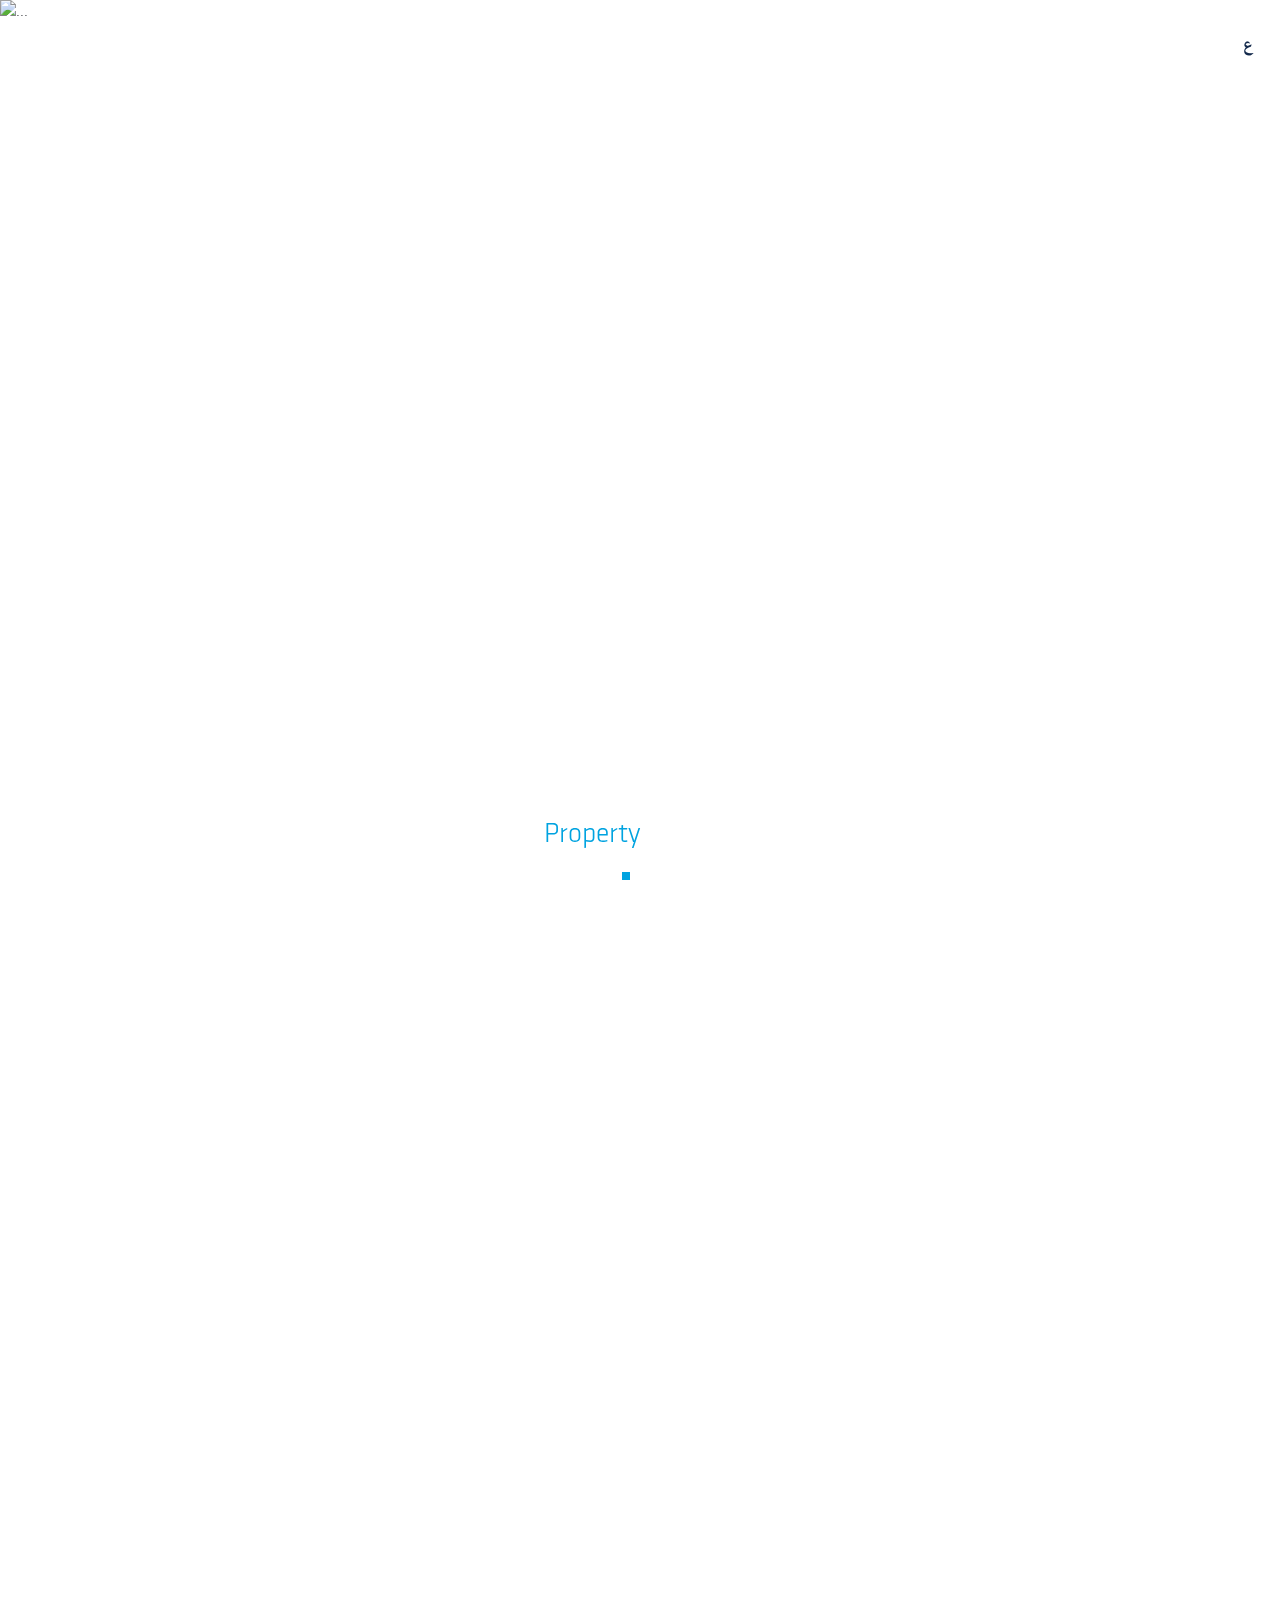
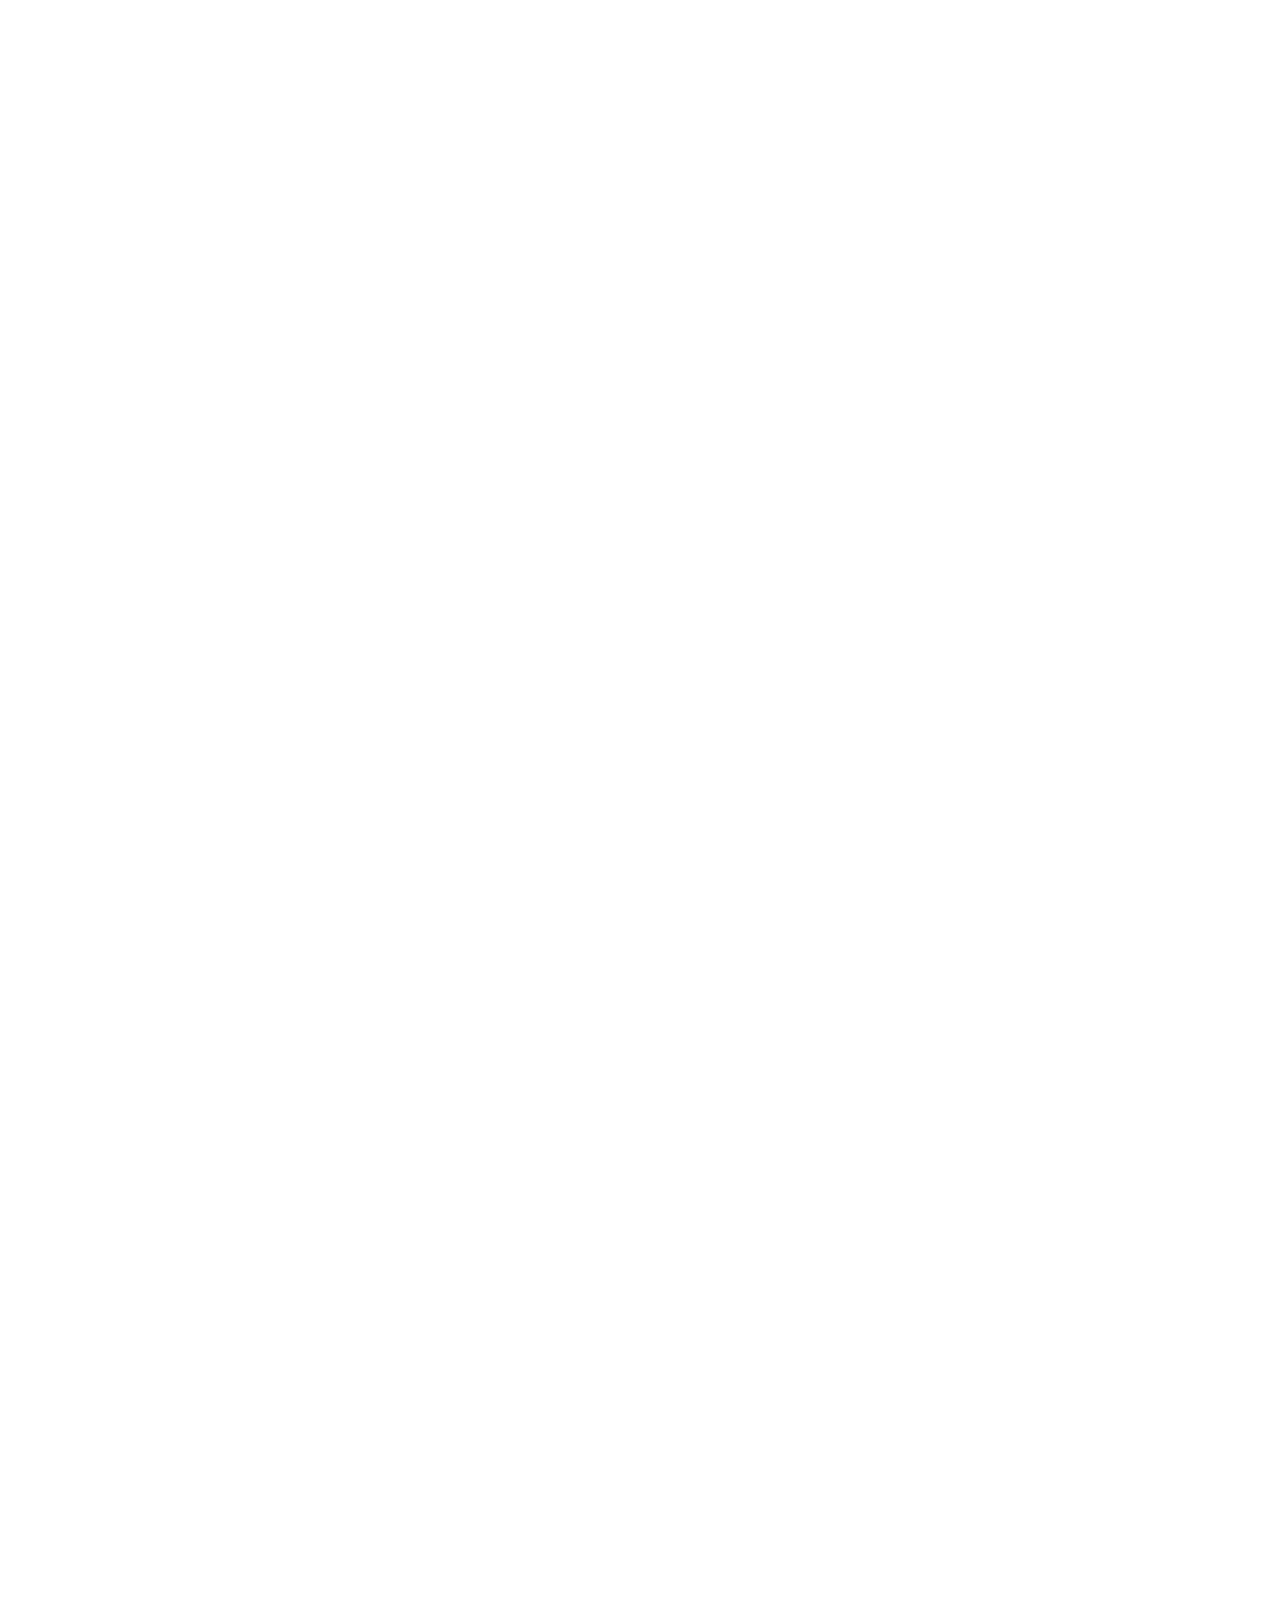
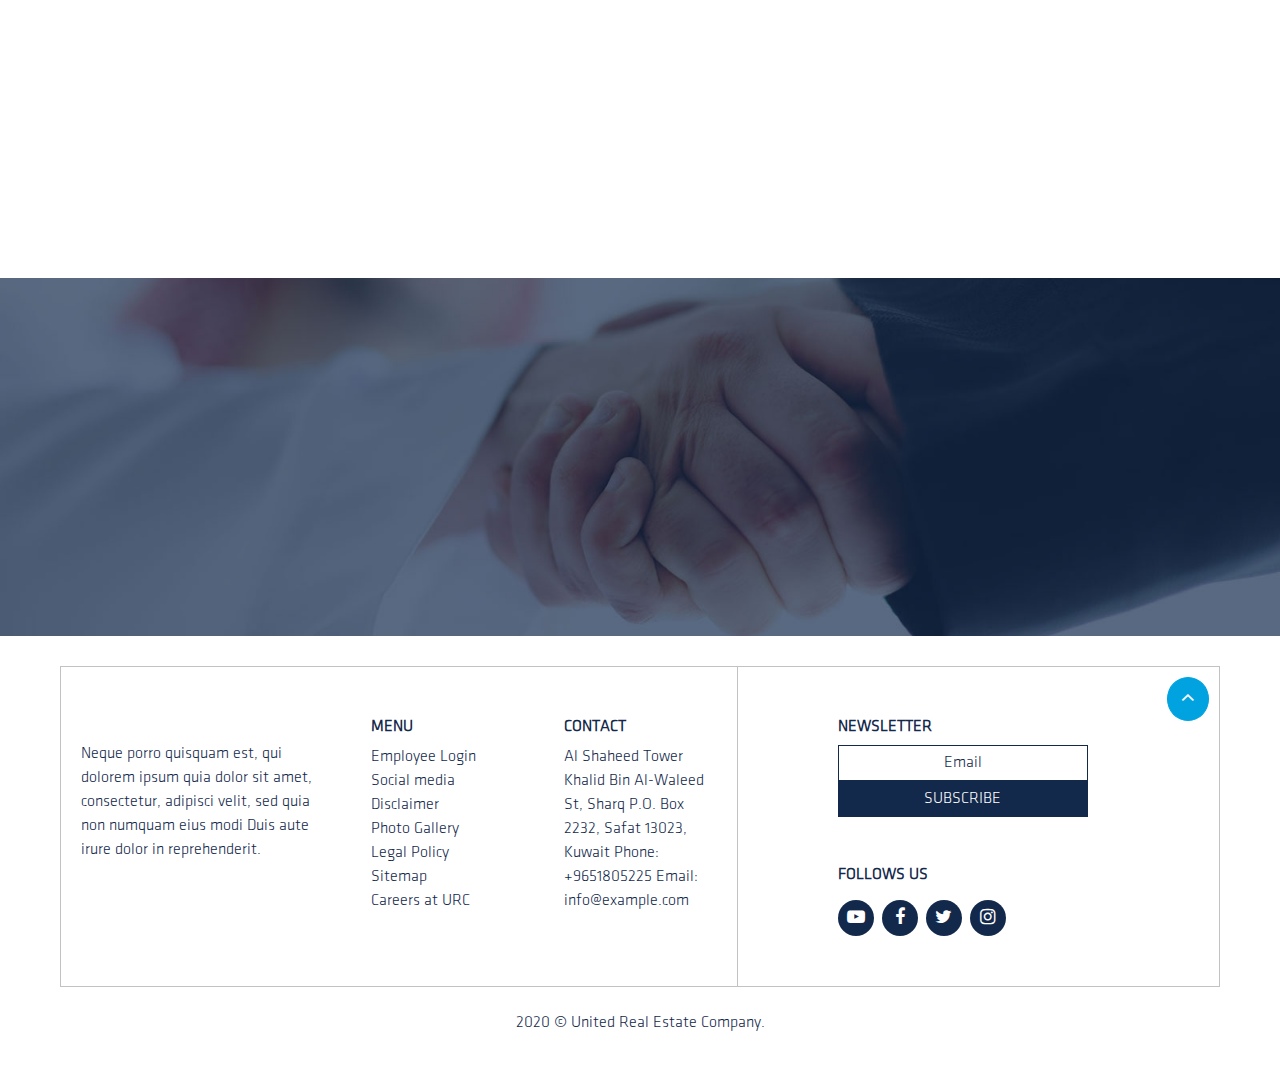
==== index.html @ 4cb323a3 "UI" ====
<!DOCTYPE html>
<html lang="en">

<head>
    <meta charset="UTF-8">
    <meta http-equiv="X-UA-Compatible" content="IE=edge">
    <meta name="viewport" content="width=device-width, initial-scale=1.0">
    <title>Home Page</title>
    <!-- Latest compiled and minified CSS -->
    <link rel="stylesheet" href="https://maxcdn.bootstrapcdn.com/bootstrap/4.5.2/css/bootstrap.min.css">

    <!-- Fonts Awesome -->
    <link rel="stylesheet" href="https://cdnjs.cloudflare.com/ajax/libs/font-awesome/4.7.0/css/font-awesome.min.css">
    <!-- slick Css -->
    <link rel="stylesheet" href="js/slick-1.8.1/slick/slick.css">
    <link rel="stylesheet" href="js/slick-1.8.1/slick/slick-theme.css">
    <!-- Custom Css -->
    <link rel="stylesheet" href="css/style.css">
    <link rel="stylesheet" href="css/responsive.css">
    <link href="vendor/aos/aos.css" rel="stylesheet">
</head>

<body>
    <!----- Header start  ----->
    <header class="header_overlay">
        <div class="nav">
            <input type="checkbox" id="nav-check">
            <div class="nav-header">
                <div class="nav-title">
                    <a class="navbar-brand m-0" href="index.html"><img class="Logo" src="./images/URC-logo.png" alt=""></a>
                </div>
            </div>
            <div class="nav-btn">
                <label for="nav-check">
                    <span></span>
                    <span></span>
                    <span></span>
                </label>
            </div>
            <div class="nav-links">
                <ul>
                    <li class="par-submenu submenuSlot_one"><a class="nav-link nav-item" href="about.html">ABOUT URC</a></li>
                    <li class="par-submenu submenuSlot_two"><a class="nav-link nav-item" href="property.html">PROPERTIES</a></li>
                    <li class="par-submenu submenuSlot_three">
                        <a class="nav-link nav-item" href="investor.html">INVESTOR RELATIONS</a>
                        <div class="submenu">
                            <ul>
                                <li class="submenu-list">Corporate Governance</li>
                                <li class="submenu-list">Lorem Ipsum</li>
                                <li class="submenu-list">Lorem</li>
                                <li class="submenu-list">Dolor Sit</li>
                            </ul>
                        </div>
                    </li>
                    <li class="par-submenu submenuSlot_four"><a class="nav-link nav-item" href="Corporate.html">CSR</a></li>
                    <li class="par-submenu submenuSlot_five"><a class="nav-link nav-item" href="news.html">NEWS</a></li>
                    <li class="par-submenu submenuSlot_six"><a class="nav-link nav-item" href="contact.html">CONTACT US</a></li>
                    <span class="animated-line"></span>
                </ul>
            </div>
            <div class="menuRight-slot">
                <div class="searchingSlot">
                    <div class="searchingSlot_popup_content">
                        <form class="searching_form" role="search">
                            <label class="searching_label" for="">
                                <input type="text" class="searchingSlot__field" placeholder="Search …" value="">
                            </label>
                            <button type="button" class="searchinBtn">
                                <i class="searchSlot_submit-icon fa fa-search fa-search_scroll" style="color: #13294b;"></i>
                            </button>
                        </form>
                        <button type="button" class="btn searchingSlot_closeBtn popup_close_trigger">
                            <i class="searchSlot_close-icon fa fa-times"></i>
                        </button>
                    </div>
                </div>
                <div class="slotIcon searchingSlot_popup_trigger mt-2">
                    <i class="fa fa-search"></i>
                </div>
                <div class="slotIcon mt-2">
                    <a class="pl-1 pr-1" href="#"><img class="langIcon" src="./images/langIcon.png" alt=""></a>
                </div>
            </div>
        </div>
    </header>
    <!--header end-->

    <!--hero section-->
    <section class="hero-section">
        <h3 class="para-content">Discover a <a href="#">Property</a> you will love to live</h3>
        <div id="carouselExampleIndicators" class="carousel slide carousel-fade" data-bs-ride="carousel">
            <div class="carousel-indicators">
                <button type="button" data-bs-target="#carouselExampleIndicators" data-bs-slide-to="0" class="active" aria-current="true" aria-label="Slide 1"></button>
                <button type="button" data-bs-target="#carouselExampleIndicators" data-bs-slide-to="1" aria-label="Slide 2"></button>
                <button type="button" data-bs-target="#carouselExampleIndicators" data-bs-slide-to="2" aria-label="Slide 3"></button>
            </div>
            <div class="carousel-inner">
                <div class="carousel-item active" style="height: 600px;">
                    <img src="../V1/images/Banner-Img1.jpg" class="d-block w-100" alt="..." style="height: 100%;">
                </div>
                <div class="carousel-item" style="height: 600px;">
                    <video class="video-fluid" autoplay loop muted>
                        <source src="https://mdbootstrap.com/img/video/forest.mp4" type="video/mp4" />
                    </video>
                </div>
                <div class="carousel-item" style="height: 600px;">
                    <video class="video-fluid" autoplay loop muted>
                        <source src="https://mdbootstrap.com/img/video/Agua-natural.mp4" type="video/mp4" />
                    </video>
                </div>
            </div>
        </div>
    </section>
    <!--hero section end-->

    <!--About section-->
    <section class="about" data-aos="fade-up">
        <h2 class="headingDiv">About URC</h2>
        <p>Lorem ipsum dolor sit amet, consectetur adipiscing elit, sed do eiusmod tempor incididunt ut labore et dolore magna aliqua. Quis ipsum suspendisse ultrices gravida. Neque porro quisquam est, qui dolorem ipsum quia dolor sit amet, consectetur,
            adipisci velit, sed quia non numquam eius modi Duis aute irure dolor in reprehenderit in voluptate velit esse cillum dolore eu fugiat nulla pariatur. Excepteur sint occaecat cupidatat non proident, sunt in culpa qui officia deserunt mollit
            anim id est laborum. Tempora incidunt ut labore et dolore magnam aliquam quaerat voluptatem deserunt mollit anim id est laborum. Tempora incidunt ut labore et dolore magnam aliquam quaerat voluptatem.
        </p>
        <button class="btnMore">Read More <i class="fa fa-play btnPlay"></i></button>
    </section>
    <!--About section end-->

    <!--counter section-->
    <section class="counter-area" data-aos="fade-up">
        <div class="counter">
            <div class="counter-box text-center">
                <div class="row m-0">
                    <div class="col-md-3 col-6 mb-3">
                        <div class="counterSlot">
                            <img class="mt-counter" src="./images/bar-chart.png" alt="">
                            <span style="display: inline-block;">
                                <h3 class="count-up h1" data-from="0" data-to="71" data-time="10000">$2</h3>
                                <p class="counter-p">Billion</p>
                                <p class="counter-smSlot">total assets</p>
                            </span>
                        </div>
                    </div>
                    <div class="col-md-3 col-6 mb-3">
                        <div class="counterSlot">
                            <img class="mt-counter" src="./images/diamond.png" alt="">
                            <span style="display: inline-block;">
                                <h3 class="count-up h1" data-from="0" data-to="71" data-time="10000">47</h3>
                                <p class="counter-p">Years</p>
                                <p class="counter-smSlot">Experience</p>
                            </span>
                        </div>
                    </div>
                    <div class="col-md-3 col-6">
                        <div class="counterSlot">
                            <img class="mt-counter" src="./images/Coin.png" alt="">
                            <span style="display: inline-block;">
                                <h3 class="count-up h1" data-from="0" data-to="71" data-time="10000">KD 34</h3>
                                <p class="counter-p">Million</p>
                                <p class="counter-smSlot">total revenues</p>
                            </span>
                        </div>
                    </div>
                    <div class="col-md-3 col-6">
                        <div class="counterSlot">
                            <img class="mt-counter" src="./images/certificate.png" alt="">
                            <span style="display: inline-block;">
                                <h3 class="count-up h1" data-from="0" data-to="71" data-time="10000">80+</h3>
                                <p class="counter-p">Clients</p>
                                <p class="counter-smSlot">satisfied</p>
                            </span>
                        </div>
                    </div>
                </div>
            </div>
        </div>
    </section>
    <!--counter section end-->

    <!--Properties section-->
    <secton class="propertie-section">
        <div class="container" data-aos="fade-up">
            <div class="row pl-4 pr-4">
                <div class="col-md-4 p-0">
                    <div class="col-md-12">
                        <div class="propertieImg">
                            <h2>Our Properties</h2>
                            <p class="our_para">Lorem ipsum dolor sit amet, consectetur adipiscing elit, sed do eiusmod tempor incididunt ut labore et dolore.</p>
                            <p class="readMore p-0 mb-2" style="text-transform: capitalize;">View all Properties</p>
                            <img class="img-fluid" src="./images/propertiImg8.jpg" alt="">
                        </div>
                    </div>
                    <div class="col-md-12">
                        <div class="propertieImg">
                            <p class="projectDIV">Project 3</p>
                            <p class="readMore">More Details</p>
                            <i class="fa fa-play playIcon"></i>
                            <img class="img-fluid" src="./images/propertiImg1.jpg" alt="">
                        </div>
                    </div>
                    <div class="col-md-12">
                        <div class="propertieImg">
                            <p class="projectDIV">Project 5</p>
                            <p class="readMore">More Details</p>
                            <i class="fa fa-play playIcon"></i>
                            <img class="img-fluid" src="./images/propertiImg2.jpg" alt="">
                        </div>
                    </div>
                </div>
                <div class="col-md-4 p-0">
                    <div class="col-md-12">
                        <div class="propertieImg">
                            <p class="projectDIV">KIPCO Tower</p>
                            <p class="readMore">More Details</p>
                            <i class="fa fa-play playIcon"></i>
                            <img class="img-fluid" src="./images/propertiImg5.jpg" alt="">
                        </div>
                    </div>
                    <div class="col-md-12">
                        <div class="propertieImg">
                            <p class="projectDIV">Project 6</p>
                            <p class="readMore">More Details</p>
                            <i class="fa fa-play playIcon"></i>
                            <img class="img-fluid" src="./images/propertiImg3.jpg" alt="">
                        </div>
                    </div>
                </div>
                <div class="col-md-4 p-0">
                    <div class="col-md-12">
                        <div class="propertieImg">
                            <p class="projectDIV">Project 2</p>
                            <p class="readMore">More Details</p>
                            <i class="fa fa-play playIcon"></i>
                            <img class="img-fluid" src="./images/propertiImg6.jpg" alt="">
                        </div>
                    </div>
                    <div class="col-md-12">
                        <div class="propertieImg">
                            <p class="projectDIV">Project 4</p>
                            <p class="readMore">More Details</p>
                            <i class="fa fa-play playIcon"></i>
                            <img class="img-fluid" src="./images/propertiImg7.jpg" alt="">
                        </div>
                    </div>
                    <div class="col-md-12">
                        <div class="propertieImg">
                            <p class="projectDIV">Project 7</p>
                            <p class="readMore">More Details</p>
                            <i class="fa fa-play playIcon"></i>
                            <img class="img-fluid" src="./images/propertiImg4.jpg" alt="">
                        </div>
                    </div>
                </div>
            </div>
        </div>
    </secton>
    <!--Properties section end-->

    <!--News section-->
    <section class="news" data-aos="fade-up">
        <h2 class="headingDiv">Latest News</h2>
        <div id="carouselExampleControls" class="carousel slide" data-ride="carousel" data-touch="true">
            <div class="carousel-inner">
                <div class="carousel-item active">
                    <div class="row">
                        <div class="col-md-4 col-sm mt-3">
                            <div class="newsSlot">
                                <div class="newsDate">Sept 28, 2020</div>
                                <img class="img-fluid" src="./images/newsImg.jfif" alt="">
                                <div class="Newscontent">
                                    <p>Consectetur adipiscing elit, sed do eiusmod tempor incididunt ut labore et dolore magna aliqua.</p>
                                </div>
                                <button class="btnMore text-right w-100">Read More <i class="fa fa-play btnPlay"></i></button>
                            </div>
                        </div>
                        <div class="col-md-4 col-sm mt-3">
                            <div class="newsSlot">
                                <div class="newsDate">Sept 28, 2020</div>
                                <img class="img-fluid" src="./images/newsImg2.jfif" alt="">
                                <div class="Newscontent">
                                    <p>Consectetur adipiscing elit, sed do eiusmod tempor incididunt ut labore et dolore magna aliqua.</p>
                                </div>
                                <button class="btnMore text-right w-100">Read More <i class="fa fa-play btnPlay"></i></button>
                            </div>
                        </div>
                        <div class="col-md-4 col-sm mt-3">
                            <div class="newsSlot">
                                <div class="newsDate">Sept 28, 2020</div>
                                <img class="img-fluid" src="./images/newsImg3.jfif" alt="">
                                <div class="Newscontent">
                                    <p> Consectetur adipiscing elit, sed do eiusmod tempor incididunt ut labore et dolore magna aliqua.</p>
                                </div>
                                <button class="btnMore text-right w-100">Read More <i class="fa fa-play btnPlay"></i></button>
                            </div>
                        </div>
                    </div>
                </div>
                <div class="carousel-item">
                    <div class="row">
                        <div class="col-md-4 col-sm mt-3">
                            <div class="newsSlot">
                                <div class="newsDate">Sept 28, 2020</div>
                                <img class="img-fluid" src="./images/newsImg.jfif" alt="">
                                <div class="Newscontent">
                                    <p>Consectetur adipiscing elit, sed do eiusmod tempor incididunt ut labore et dolore magna aliqua.</p>
                                </div>
                                <button class="btnMore text-right w-100">Read More <i class="fa fa-play btnPlay"></i></button>
                            </div>
                        </div>
                        <div class="col-md-4 col-sm mt-3">
                            <div class="newsSlot">
                                <div class="newsDate">Sept 28, 2020</div>
                                <img class="img-fluid" src="./images/newsImg2.jfif" alt="">
                                <div class="Newscontent">
                                    <p>Consectetur adipiscing elit, sed do eiusmod tempor incididunt ut labore et dolore magna aliqua.</p>
                                </div>
                                <button class="btnMore text-right w-100">Read More <i class="fa fa-play btnPlay"></i></button>
                            </div>
                        </div>
                        <div class="col-md-4 col-sm mt-3">
                            <div class="newsSlot">
                                <div class="newsDate">Sept 28, 2020</div>
                                <img class="img-fluid" src="./images/newsImg3.jfif" alt="">
                                <div class="Newscontent">
                                    <p> Consectetur adipiscing elit, sed do eiusmod tempor incididunt ut labore et dolore magna aliqua.</p>
                                </div>
                                <button class="btnMore text-right w-100">Read More <i class="fa fa-play btnPlay"></i></button>
                            </div>
                        </div>
                    </div>
                </div>
            </div>
            <a class="carousel-control-prev" href="#carouselExampleControls" role="button" data-slide="prev">
                <span class="carousel-control-prev-icon" aria-hidden="true"></span>
                <span class="sr-only">Previous</span>
            </a>
            <a class="carousel-control-next" href="#carouselExampleControls" role="button" data-slide="next">
                <span class="carousel-control-next-icon" aria-hidden="true"></span>
                <span class="sr-only">Next</span>
            </a>
        </div>
    </section>
    <!--News section end-->

    <!--presence section-->
    <section class="presence" data-aos="fade-up">
        <h2 class="headingDiv">Our Presence</h2>
        <div class="row m-0">
            <div class="col-md-2 col-4 mt-3 prePadl">
                <div class="preSlot">
                    <p>Kuwait</p>
                    <img class="img-fluid" src="./images/preImg1.jpg" alt="">
                </div>
            </div>
            <div class="col-md-2 col-4 mt-3 prePad">
                <div class="preSlot">
                    <p>Egypt</p>
                    <img class="img-fluid" src="./images/preImg2.jpg" alt="">
                </div>
            </div>
            <div class="col-md-2 col-4 mt-3 prePad">
                <div class="preSlot">
                    <p>Lebanon</p>
                    <img class="img-fluid" src="./images/preImg3.jpg" alt="">
                </div>
            </div>
            <div class="col-md-2 col-4 mt-3 prePad">
                <div class="preSlot">
                    <p>Oman</p>
                    <img class="img-fluid" src="./images/preImg4.jpg" alt="">
                </div>
            </div>
            <div class="col-md-2 col-4 mt-3 prePad">
                <div class="preSlot">
                    <p>Jordan</p>
                    <img class="img-fluid" src="./images/preImg5.jpg" alt="">
                </div>
            </div>
            <div class="col-md-2 col-4 mt-3 prePadr">
                <div class="preSlot">
                    <p>Morocco</p>
                    <img class="img-fluid" src="./images/preImg6.jpg" alt="">
                </div>
            </div>
        </div>
    </section>
    <!--presence section end-->

    <!--team section-->
    <section class="team">
        <div class="counter" data-aos="zoom-in">
            <h2>JOIN OUR TEAM</h2>
            <p>Duis aute irure dolor in reprehenderit in voluptate velit esse cillum dolore eu fugiat nulla pariatur. Excepteur sint occaecat cupidatat non proident, sunt in culpa qui officia deserunt mollit anim id est laborum.</p>
            <button class="applyBtn"><a href="">Apply Now</a></button>
        </div>
    </section>
    <!--team section end-->

    <!-- Footer -->
    <footer id="footer">
        <div class="footer-top position-relative">
            <div class="row ml-0 mr-0">
                <div class="col-lg-3 col-md-3 footer-links">
                    <img src="./images/URCblack-logo.png" alt="">
                    <p>
                        Neque porro quisquam est, qui dolorem ipsum quia dolor sit amet, consectetur, adipisci velit, sed quia non numquam eius modi Duis aute irure dolor in reprehenderit.
                    </p>
                </div>

                <div class="col-lg-2 col-md-2 footer-links">
                    <h6>Menu</h6>
                    <ul>
                        <li><a href="#">Employee Login</a></li>
                        <li><a href="#">Social media</a></li>
                        <li><a href="#">Disclaimer</a></li>
                        <li><a href="#">Photo Gallery</a></li>
                        <li><a href="#">Legal Policy</a></li>
                        <li><a href="#">Sitemap</a></li>
                        <li><a href="#">Careers at URC</a></li>
                    </ul>
                </div>

                <div class="col-lg-2 col-md-2 footer-links">
                    <h6>Contact</h6>
                    <p>Al Shaheed Tower Khalid Bin Al-Waleed St, Sharq P.O. Box 2232, Safat 13023, Kuwait Phone: +9651805225 Email: info@example.com</p>
                </div>

                <div class="col-lg-5 col-md-5 footer-links rg-footer">
                    <h6>Newsletter</h6>
                    <button class="footerBtn" style="background: #ffffff;" type="button"><a style="color: #13294b;" href="">Email</a></button>
                    <button class="footerBtn" style="background: #13294b;" type="button"><a style="color: #ffffff; text-transform: uppercase;" href="">Subscribe</a></button>
                    <div class="mt-5">
                        <h6>Follows Us</h6>
                        <div class="social-links mt-3">
                            <a class="socialLink"><i class="fa fa-youtube-play"></i></a>
                            <a class="socialLink"><i class="fa fa-facebook"></i></a>
                            <a class="socialLink"><i class="fa fa-twitter"></i></a>
                            <a class="socialLink"><i class="fa fa-instagram"></i></a>
                        </div>
                    </div>
                </div>
            </div>
            <div class="upper-icon" id="scrollToTopBtn"><i class="fa fa-angle-up"></i></div>
        </div>
        <div class="col-lg-12 col-md-12 text-center mt-4">
            <p style="color: #13294b !important;">2020 © United Real Estate Company.</p>
        </div>
    </footer>
    <!-- Footer end -->

    <!-- jQuery library -->
    <script src="https://ajax.googleapis.com/ajax/libs/jquery/3.5.1/jquery.min.js"></script>
    <!-- Popper JS -->
    <script src="https://cdnjs.cloudflare.com/ajax/libs/popper.js/1.16.0/umd/popper.min.js"></script>
    <!-- Latest compiled JavaScript -->
    <script src="https://maxcdn.bootstrapcdn.com/bootstrap/4.5.2/js/bootstrap.min.js"></script>
    <script src="https://cdn.jsdelivr.net/npm/bootstrap@5.1.3/dist/js/bootstrap.bundle.min.js"></script>
    <!-- custom js file -->
    <script src="js/script.js"></script>
    <!-- slick js file -->
    <script src="js/slick-1.8.1/slick/slick.js"></script>
    <!-- Vendor JS Files -->
    <script src="vendor/jquery/jquery.min.js"></script>
    <script src="vendor/bootstrap/js/bootstrap.bundle.min.js"></script>
    <script src="vendor/jquery.easing/jquery.easing.min.js"></script>
    <script src="vendor/php-email-form/validate.js"></script>
    <script src="vendor/waypoints/jquery.waypoints.min.js"></script>
    <script src="vendor/isotope-layout/isotope.pkgd.min.js"></script>
    <script src="vendor/venobox/venobox.min.js"></script>
    <script src="vendor/owl.carousel/owl.carousel.min.js"></script>
    <script src="vendor/aos/aos.js"></script>
    <!-- Template Main JS File -->
    <script src="js/main.js"></script>

    <script>
        $(window).on("scroll", function() {
            if ($(window).scrollTop() > 50) {
                $(".header_overlay").addClass("active_header");
                $(".nav-link").addClass("nav-linkScroll");
                $(".fa-search").addClass("fa-search_scroll");
                $('.Logo').attr('src', 'images/URCblack-logo.png')
                $('.langIcon').attr('src', 'images/langIconV.png')
            } else {
                //remove the background property so it comes transparent again (defined in your css)
                $(".header_overlay").removeClass("active_header");
                $(".nav-link").removeClass("nav-linkScroll");
                $(".fa-search").removeClass("fa-search_scroll");
                $('.Logo').attr('src', 'images/URC-logo.png')
                $('.langIcon').attr('src', 'images/langIcon.png')
            }
        });
    </script>

    <style>
        @media (max-width: 768px) {
            a.nav-link {
                color: #13294b !important;
            }
        }
    </style>
</body>

</html>
---- css/style.css ----
@font-face {
    font-family: 'KlavikaMedium-TF';
    font-style: normal;
    font-weight: normal;
    src: local('KlavikaMedium-TF'), url('../fonts/klavika-medium-cufonfonts-webfont/KlavikaMedium-TF.woff') format('woff');
}

@font-face {
    font-family: 'KlavikaRegular-TF';
    font-style: normal;
    font-weight: normal;
    src: local('KlavikaRegular-TF'), url('../fonts/klavika-medium-cufonfonts-webfont/KlavikaRegular-TF.woff') format('woff');
}

@font-face {
    font-family: 'KlavikaLight-Plain';
    font-style: normal;
    font-weight: normal;
    src: local('KlavikaLight-Plain'), url('../fonts/klavika-medium-cufonfonts-webfont/KlavikaLight-Plain.woff') format('woff');
}

@font-face {
    font-family: 'Klavika Bold Bold';
    font-style: normal;
    font-weight: normal;
    src: local('Klavika Bold Bold'), url('../fonts/klavika-medium-cufonfonts-webfont/KlavikaBoldBold.woff') format('woff');
}

body {
    font-family: 'KlavikaLight-Plain';
}

* {
    margin: 0;
    padding: 0;
    box-sizing: border-box;
}

ul li {
    list-style-type: none !important;
}

a {
    text-decoration: none !important;
}

input[type="text"],
input[type="password"],
textarea,
select {
    outline: none;
}


/** Header **/

li.nav-item {
    font-size: 17px;
}

.header_overlay {
    position: fixed;
    z-index: 1200;
    top: 0;
    width: 100%;
}

.active_header {
    position: fixed;
    background-color: #fff;
    transition: 0.8s;
    box-shadow: rgba(0, 0, 0, 0.1) 0px 4px 6px -1px, rgba(0, 0, 0, 0.06) 0px 2px 4px -1px;
    width: 100%;
    z-index: 9999;
}

a {
    display: inline-block;
}

.nav {
    width: 100%;
    position: relative;
    justify-content: space-between;
    padding: 0.5rem 1rem;
}

.nav>.nav-header {
    display: inline;
}

.nav>.nav-header>.nav-title {
    display: inline-block;
    font-size: 22px;
    color: #fff;
    padding: 10px 10px 10px 10px;
}

.nav>.nav-btn {
    display: none;
}

.nav-links ul {
    margin-bottom: 0;
}

.nav-links ul li {
    display: inline-block;
}

.nav>.nav-links {
    display: inline;
    float: right;
    font-size: 17px;
    padding: 0.9rem 0;
    width: 75%;
    text-align: right;
}

.nav>.nav-links>a {
    display: inline-block;
    padding: 13px 10px 13px 10px;
    text-decoration: none;
    color: #efefef;
}

.nav>#nav-check {
    display: none;
}

.nav-links ul li.par-submenu {
    position: relative;
    padding: 13px 10px 0px 10px;
}

li.par-submenu a::after {
    content: "";
    background: #00a3e0;
    height: 1px;
    position: absolute;
    bottom: 0;
    transition: .16s all 0.025s;
}

li.par-submenu a::after {
    left: 100%;
    right: 0;
}

li.par-submenu a:hover~a::after {
    left: 0;
    right: 100%;
}

li.par-submenu a:hover::after {
    left: 0;
    right: 0;
}

span.animated-line {
    position: relative;
    visibility: hidden;
    width: 0px;
    left: 0;
    /* background-color: rgba(75, 145, 140, var(--bg-opacity)); */
    display: block;
    opacity: 1;
    z-index: 999;
    border-top: 1px solid #00a3e0;
    transform: translateY(5px) translateX(295px);
    transition: all .6s ease-in-out;
}


/* 
ul li.submenuSlot_one:hover~.animated-line {
    width: 85px;
    visibility: visible;
}

ul li.submenuSlot_two:hover~.animated-line {
    visibility: visible;
    left: 105px !important;
    width: 95px;
}

ul li.submenuSlot_three:hover~.animated-line {
    visibility: visible;
    left: 225px !important;
    width: 155px;
}

ul li.submenuSlot_four:hover~.animated-line {
    visibility: visible;
    left: 405px !important;
    width: 30px;
}

ul li.submenuSlot_five:hover~.animated-line {
    visibility: visible;
    left: 460px !important;
    width: 45px;
}

ul li.submenuSlot_six:hover~.animated-line {
    visibility: visible;
    left: 530px !important;
    width: 85px;
} */

.par-submenu .submenu {
    position: absolute;
    --bg-opacity: 1;
    background-color: #fff;
    visibility: hidden;
    margin-top: 15px;
    border-radius: 3px;
    transform: translateY(150px);
    transition: all .4s ease .03s;
    z-index: 999;
    text-align: left;
    border-top: 2px solid #13294b;
    width: 200px;
    box-shadow: rgba(100, 100, 111, 0.2) 0px 7px 29px 0px;
}

.submenu li.submenu-list {
    padding: 10px 8px;
    display: block;
    cursor: pointer;
}

.submenu li.submenu-list:hover {
    background-color: #e8e8e8;
}

.par-submenu:hover .submenu {
    opacity: 1;
    pointer-events: auto;
    visibility: visible;
    transform: translateY(10px);
}

.menuRight-slot {
    display: inline;
    padding-top: 20px;
    position: relative;
}

.slotIcon {
    display: inline-block;
}

.searching_effect {
    transition: opacity .2s linear;
    visibility: visible !important;
}

.searchingSlot {
    width: 720px;
    background-color: #ffffff;
    padding: 0px 0px 0px 0px;
    margin: 0px 0px 0px 0px;
    border-radius: 5px;
    visibility: hidden;
    top: 17px;
    bottom: auto;
    right: 4px;
    left: auto;
    position: absolute;
    z-index: 999;
}

.searchingSlot_popup_content {
    display: -webkit-box;
    display: -webkit-flex;
    display: -ms-flexbox;
    display: flex;
    -webkit-box-align: center;
    -webkit-align-items: center;
    -ms-flex-align: center;
    align-items: center;
}

.searching_form {
    display: -webkit-box;
    display: -webkit-flex;
    display: -ms-flexbox;
    display: flex;
    -webkit-box-align: center;
    -webkit-align-items: center;
    -ms-flex-align: center;
    align-items: center;
    -webkit-box-flex: 1;
    -webkit-flex: 1 1 auto;
    -ms-flex: 1 1 auto;
    flex: 1 1 auto;
}

.searching_label {
    display: block;
    -webkit-box-flex: 1;
    -webkit-flex: 1 1 auto;
    -ms-flex: 1 1 auto;
    flex: 1 1 auto;
    margin: 0;
}

.searchingSlot__field {
    font-size: 14px;
    font-weight: 300;
    line-height: 1.5em;
    letter-spacing: 0.1px;
    background-color: #f2f3f6;
    color: #13294b !important;
    box-shadow: 0px 0px 0px 0px rgba(0, 0, 0, 0);
    padding: 12px 18px 12px 18px;
    margin: 0px 0px 0px 0px;
    border-style: solid;
    border-width: 0px 0px 0px 0px;
    border-radius: 4px 4px 4px 4px;
    width: 100%;
    outline: none;
}

.searchinBtn {
    background-color: rgba(0, 0, 0, 0);
    color: #0c1325;
    padding: 10px 5px 10px 5px;
    margin: 0px 0px 0px 0px;
    border-style: solid;
    border-width: 0px 0px 0px 0px;
    border-radius: 0px 0px 0px 0px;
}

.searchingSlot_closeBtn {
    background-color: rgba(0, 0, 0, 0);
    color: #0c1325;
    padding: 10px 0px 10px 8px;
    margin: 0px 0px 0px 0px;
    border-style: solid;
    border-width: 0px 0px 0px 0px;
    border-radius: 0px 0px 0px 0px;
}

.nav-link {
    padding: 0 !important;
}

a.nav-link {
    color: #fff;
}

.nav-linkScroll {
    color: #13294b !important;
}

i.fa.fa-search {
    color: #fff;
    font-weight: normal;
    font-size: 16px;
    padding: 0 0.5rem;
    cursor: pointer;
}

.fa-search_scroll {
    color: #13294b !important;
}

.fa-search_scroll:hover {
    color: #00a3e0 !important;
}

.searchSlot_close-icon:hover {
    color: #00a3e0 !important;
}

a.langIcon {
    padding: 0 0.5rem;
}


/** Header end**/


/** hero-section **/

section.hero-section {
    overflow-x: hidden;
    position: relative;
}

img.bgImg {
    background-position: 50% 50%;
    background-size: cover;
    position: relative;
}

.para-content {
    position: absolute;
    z-index: 999;
    color: #ffffff;
    width: 100%;
    text-align: center;
    bottom: 40px;
}

.para-content a {
    color: #00a3e0;
}

.carousel-inner .carousel-item {
    height: 100vh !important;
}

.carousel-indicators button {
    position: relative;
    width: 8px;
    height: 8px;
    background: #fff !important;
    margin: 0 3px;
    border: 0;
    bottom: 20px;
}

.carousel-indicators button:focus {
    outline: none !important;
}

.carousel-indicators button.active {
    background: #00a3e0 !important;
}


/** hero-section end **/


/** about-section **/

section.about {
    text-align: center;
    padding: 20px 40px;
    margin-bottom: 20px;
    display: grid;
}

h2.headingDiv {
    font-weight: 600;
    text-transform: uppercase;
    color: #13294b !important;
    border-bottom: 2px solid #13294b;
    border-top: 5px solid #13294b;
    padding: 5px 0;
    margin: auto;
    margin-bottom: 30px;
}

.about p {
    color: #13294b;
}

.btnPlay {
    color: #00a3e0;
    margin-left: 6px;
    font-size: 13px;
}

.fa-play.btnPlay:before {
    content: "\25B7" !important;
}


/** about-section end **/


/** Counter-section  **/

section.counter-area {
    background: #e8e8e8;
    margin-bottom: 50px;
}

.counter-box.text-center {
    padding: 50px 30px;
}

h3.count-up {
    margin: 0;
    text-align: left;
    font-weight: 600;
}

p.counter-p {
    margin: 0;
    text-align: left;
    font-size: 1.2rem;
    text-transform: uppercase;
    font-weight: 600;
    line-height: 1.8;
}

p.counter-smSlot {
    margin: 0;
    font-size: 0.8rem;
    line-height: 0.7;
}

.mt-counter {
    margin-top: -90px;
    margin-right: 20px;
}


/** Counter-section end **/


/** propertie-section **/

.propertieImg h2 {
    position: absolute;
    width: 75%;
    text-align: center;
    color: #fff;
    text-transform: uppercase;
    border-top: 5px solid #ffffff;
    border-bottom: 2px solid #ffff;
    margin-top: 10px;
    padding: 5px 0px;
    margin-left: 20px;
    font-weight: bold;
}

p.our_para {
    position: absolute;
    left: 20px;
    color: #fff;
    top: 80px;
}

.propertieImg {
    margin-bottom: 30px;
    position: relative;
}

p.projectDIV {
    position: absolute;
    top: 20px;
    left: 20px;
    color: #fff;
}

p.readMore {
    position: absolute;
    bottom: 0px;
    left: 20px;
    color: #fff;
    text-transform: uppercase;
    font-size: 14px;
    cursor: pointer;
}

i.fa.fa-play.playIcon {
    position: absolute;
    bottom: 0;
    right: 20px;
    margin-bottom: 1rem;
    color: #fff;
    cursor: pointer;
}


/** propertie-section end **/


/** news-section **/

section.news {
    text-align: center;
    padding: 20px 40px;
    margin-bottom: 20px;
    display: grid;
}

.news .carousel-inner .carousel-item {
    height: 400px !important;
}

.newsSlot {
    position: relative;
    box-shadow: rgba(0, 0, 0, 0.1) 0px 4px 12px;
}

.newsDate {
    text-align: left;
    position: absolute;
    left: 25px;
    top: 30px;
    background: #13294b;
    color: #fff;
    padding: 2px 10px;
}

.newsSlot .Newscontent {
    text-align: left;
    padding: 5px 10px;
    margin: 20px 15px 0px;
}

.Newscontent p {
    border-left: 7px solid #E8E8E9;
    padding-left: 10px;
    font-size: 18px;
    color: #132943 !important;
}

button.btnMore {
    background: none;
    border: none;
    font-weight: 600;
    text-transform: uppercase;
    color: #13294b !important;
    padding-right: 20px;
    padding-bottom: 10px;
    outline: none;
}


/** news-section end **/


/** presence-section **/

section.presence {
    text-align: center;
    padding: 20px 0px;
    margin-bottom: 20px;
    display: grid;
}

.preSlot {
    position: relative;
}

.preSlot p {
    position: absolute;
    left: 15px;
    top: 20px;
    color: #ffffff;
}

.prePadl {
    padding-left: 0;
    padding-right: 16px;
}

.prePad {
    padding-left: 1px;
}

.prePadr {
    padding-right: 0;
    padding-left: 16px;
}


/** presence-section end **/


/** team-section **/

section.team {
    background: url(../images/teamImg.jpg);
    background-position: center;
    background-size: cover;
    padding: 85px 0px;
    text-align: center;
}

.team h2 {
    color: #ffffff;
}

.team p {
    color: #ffffff;
    width: 56%;
    margin: 30px auto 0;
}

.applyBtn {
    margin-top: 30px;
    display: inline-block;
    width: 100%;
    background: transparent;
    border: none;
    cursor: context-menu !important;
}

.applyBtn a {
    border: 1px solid #fff;
    text-transform: uppercase;
    font-weight: 300;
    color: #fff;
    padding: 8px 15px;
    letter-spacing: 1px;
    transition: 0.5s ease;
}

.applyBtn a:hover {
    background-color: #13294b;
    font-weight: bold;
}


/** team-section end **/


/** about-page -section **/

section.aboutSlot {
    padding-top: 150px;
}

.leftSlot {
    position: relative;
}

.aboutTitle {
    position: absolute;
    transform: rotate(270deg);
    top: 100px;
    left: 0px;
}

.aboutTitle h4 {
    font-size: 2rem;
    font-weight: 600;
    color: #13294b;
}

.aboutSlot-Img {
    width: 70%;
    height: auto;
    position: absolute;
    right: 20px;
}

img.aboutSlotright-Img {
    width: 80%;
    height: auto;
    position: absolute;
    left: 0;
}

.aboutTitleRight {
    right: -40px !important;
    position: absolute;
    transform: rotate(90deg);
    top: 50%;
}

.aboutTitleRight h4 {
    font-size: 2rem;
    font-weight: 600;
    color: #13294b;
}

.headingAbout {
    font-weight: 600;
    text-transform: uppercase;
    color: #13294b !important;
    border-bottom: 2px solid #13294b;
    border-top: 5px solid #13294b;
    padding: 5px 0;
    margin-bottom: 30px;
}

button.corpBtn {
    border: none;
}

.corpBtn a {
    color: #ffffff;
    background: #00a3e0;
    padding: 8px 10px;
    text-transform: uppercase;
}

.corpBtn a:hover {
    color: #00a3e0;
    background: #ffffff;
    border: 1px solid #00a3e0;
    font-weight: bold;
}

section.coreValue {
    background: url(../images/coreImg.jpg);
    background-position: center;
    background-size: cover;
    padding: 50px 70px;
    text-align: center;
    display: grid;
    margin-top: 140px;
}

.valueSlot img {
    border: 1px solid #ffffff;
    border-radius: 50%;
    padding: 20px;
}

.valueSlot h6 {
    color: #ffffff;
    margin-top: 15px;
}

.valueSlot p {
    color: #ffffff;
    margin-top: 15px;
}


/** about-page section end**/


/** milestones section **/

section.milestones {
    text-align: center;
    padding: 20px 40px;
    margin-bottom: 20px;
    display: grid;
}

.yearSlot1 {
    padding-left: 15px;
    border-left: 1px solid #c2c2c2;
    padding-bottom: 5rem;
    margin-bottom: 5px;
}

.yearSlot1 h5 {
    font-weight: bold;
    color: #13294b;
    font-size: 25px;
}

.yearSlot-bottom {
    display: flex;
}

.slotrightBottom {
    margin-left: 10px;
}

.bottomSlotDiv {
    border-left: 1px solid #c2c2c2;
    padding-left: 15px;
    margin-top: 5px;
    padding-top: 13.4rem;
}

.bottomSlotDiv h5 {
    font-weight: bold;
    color: #13294b;
    font-size: 25px;
}

.respPara {
    color: #595959;
    width: 220px;
}


/** milestones section end **/


/** Presence-section **/

section.Presence {
    text-align: center;
    padding: 20px 40px;
    margin-bottom: 20px;
    display: grid;
}

.ourMap {
    width: 80%;
    box-shadow: rgba(149, 157, 165, 0.2) 0px 8px 24px;
    margin: auto;
    position: relative;
}

img.location1 {
    position: absolute;
    left: 106px;
    top: 93px;
}

img.location2 {
    position: absolute;
    top: 170px;
    left: 480px;
}

img.location3 {
    position: absolute;
    top: 60px;
    left: 56%;
}

img.location4 {
    top: 100px;
    position: absolute;
    left: 57%;
}

img.location5 {
    position: absolute;
    right: 29%;
    top: 115px;
}

img.location6 {
    position: absolute;
    top: 205px;
    right: 18%;
}

.maphover {
    position: absolute;
    visibility: hidden;
    background-color: #ffffff;
    box-shadow: rgba(0, 0, 0, 0.15) 1.95px 1.95px 2.6px;
    z-index: 999;
}

.locationOuter:hover .maphover_one {
    visibility: visible !important;
    top: 0px;
    left: 20px;
}

.locationOuter:hover .maphover_two {
    visibility: visible !important;
    top: 70px;
    left: 365px;
}

.locationOuter:hover .maphover_three {
    visibility: visible !important;
    top: -40px;
    left: 44%;
}

.locationOuter:hover .maphover_four {
    visibility: visible !important;
    top: 0px;
    left: 45%;
}

span.hoverCaret {
    position: absolute;
    bottom: -15px;
    right: 50%;
    color: #fff;
}


/** Presence section end **/


/** marina-section **/

section.marinaSlot {
    padding-top: 150px;
}

.marainaAlign {
    text-align: right;
}

.devlopSlot {
    box-shadow: rgba(99, 99, 99, 0.2) 0px 2px 8px 0px;
    text-align: center;
    padding: 20px;
    height: 635px;
}

.contactBox {
    background: #13294b;
    color: #ffffff;
    text-align: center;
    width: 320px;
    padding: 30px 20px;
    position: absolute;
    left: 70px;
    top: -80px;
}


/** marina section end **/


/** investor section **/

.investorImg {
    margin: 25px auto;
}

h4.reportsLabel {
    font-size: 2rem;
    font-weight: 600;
    color: #13294b;
    text-align: left;
    text-transform: uppercase;
}

.lined .nav-link {
    border: none;
    border-bottom: 3px solid transparent;
    color: #595959;
}

.lined .nav-link:hover {
    border: none;
    border-bottom: 3px solid transparent;
}

.lined .nav-link.active {
    background: none;
    color: #555;
    border-color: #13294b;
}

.panelBox {
    box-shadow: rgba(149, 157, 165, 0.2) 0px 8px 24px;
    padding: 25px 20px;
    border-radius: 5px;
}

span.annualRange {
    font-size: 24px;
    font-weight: bold;
    padding: 10px 18px;
}

.lined .investor-nav-link {
    text-transform: capitalize !important;
    color: #13294b;
}

.lined .investor-nav-link.active {
    background: #13294b;
    color: #ffffff !important;
}

.investor-tab-content>.active {
    display: block !important;
}

.investor-tab-content>.investor-tab-pane {
    display: none;
}


/** investor section end **/


/** corporate-section **/

section.disclosures {
    text-align: center;
    padding: 150px 40px 20px;
    margin-bottom: 20px;
    display: grid;
}

.btn-secondary {
    color: #fff;
    background-color: #ff407b;
    border-color: #ff407b
}

.btn {
    font-size: 14px;
    padding: 9px 16px;
    border-radius: 2px
}

.nav-disclosures {
    color: #13294b !important;
}

.tab-vertical .nav.nav-tabs {
    float: left;
    display: block;
    margin-right: 0px;
    border-bottom: 0;
    width: 30%;
}

.tab-vertical .nav.nav-tabs .nav-item {
    margin-bottom: 0px;
    border-bottom: 1px solid #13294b;
    text-align: left;
    position: relative;
}

.tab-vertical .nav-tabs .nav-link {
    padding: 17px 20px !important;
    background-color: #ffffff;
}

.tab-vertical .nav-tabs .nav-link.active {
    color: #ffffff !important;
    background-color: #13294b !important;
    border-color: transparent !important;
}

.tab-vertical .nav-tabs .nav-link {
    border: 1px solid transparent;
    border-radius: 0;
}

.tab-vertical .tab-content {
    overflow: auto;
    background: #fff;
    padding: 0px;
    border-right: 1px solid #d5d5d5;
    border-bottom: 1px solid #d5d5d5;
    border-top: 1px solid #d5d5d5;
}

.nav-item .fa-angle-right {
    position: absolute;
    top: 15px;
    color: #ffffff;
    right: 20px;
    font-size: 30px;
}

#myTabContent3 .tab-pane {
    border: 0;
    padding: 8px 20px;
    border-bottom: 1px solid #d5d5d5;
    border-top: 1px solid #d5d5d5;
}

.lead {
    text-align: left;
    font-size: 15px;
    margin-bottom: 0;
    border: 0;
    color: #595959;
}

.tab-content>.tab-pane {
    visibility: hidden;
    display: block;
}

.tab-content>.active {
    visibility: visible;
}

.corpDIv {
    position: relative;
    margin-bottom: 20px;
}

.corp-Para {
    position: absolute;
    top: 50%;
    left: 50%;
    transform: translate(-50%, -50%);
    color: #fff;
    width: 179px;
    font-size: 18px;
}

.corp-Para hr {
    border: 2px solid #fff;
    width: 50px;
    margin: 5px auto;
}


/** corporate-section end **/


/** news-section **/

section.newsDiv {
    padding-top: 150px;
}

.selectOptionDB {
    position: relative;
}

.selectOptionDB:before {
    -moz-appearance: none;
    background: #ffffff none repeat scroll 0 0;
    color: #00a3e0;
    content: "\f107";
    display: block;
    font-family: FontAwesome;
    font-size: 20px;
    height: 23px;
    line-height: 23px;
    width: 25px;
    pointer-events: none;
    position: absolute;
    right: 0 !important;
    top: 10px !important;
    text-align: center;
}

.form-select-contact:before {
    background-color: #f9f8f7;
}

.newsDiv .form-select {
    height: 45px;
    border: 0;
    box-shadow: rgba(100, 100, 111, 0.2) 0px 7px 29px 0px;
    padding: 0 10px;
    border-radius: 7px;
    width: 250px;
    text-transform: uppercase;
    color: #13294b !important;
    font-weight: bold;
}

select.form-select option {
    color: #13294b !important;
    font-weight: bold;
}

.news .carousel-control-prev {
    left: -30px;
    width: 2%;
}

.news .carousel-control-prev-icon {
    background-color: #000;
    color: #000 !important;
    border-radius: 50%;
    padding: 15px 10px;
}

.news .carousel-control-next {
    right: -30px;
    width: 2%;
}

.news .carousel-control-next-icon {
    background-color: #000;
    color: #000 !important;
    border-radius: 50%;
    padding: 15px 10px;
}


/** news-section end **/


/** team-section **/

section.teamSec {
    text-align: center;
    padding: 150px 40px 20px;
    margin-bottom: 20px;
    display: grid;
}

h2.headingDiv {
    font-weight: 600;
    text-transform: uppercase;
    color: #13294b !important;
    border-bottom: 2px solid #13294b;
    border-top: 5px solid #13294b;
    padding: 5px 0;
    margin: auto;
    margin-bottom: 30px;
}

.teamSec h4 {
    color: #13294b;
    font-weight: 600;
    text-align: left;
}

.team-outerSlot {
    position: relative;
}

.learnSlot h5 {
    font-weight: 600;
    color: #13294b;
}

.learnSlot {
    display: block;
    box-shadow: rgba(0, 0, 0, 0.15) 2.4px 2.4px 3.2px;
    text-align: left;
    padding: 10px 10px;
    left: 0;
    top: 0;
    transform: translate(40%, -50%);
    z-index: 999;
    opacity: 1;
    width: 280px;
    border-bottom: 4px solid #00a3e0;
    background: #ffffff;
}

p.readText {
    margin-bottom: 0;
}

.descriptionDiv {
    display: none;
    position: absolute;
    box-shadow: rgba(100, 100, 111, 0.2) 0px 7px 29px 0px;
    background: #ffffff;
    padding: 25px 20px;
    width: 420px;
    height: 545px;
    top: 0;
    right: 0;
    transform: translate(95%, -5%);
    z-index: 999;
    text-align: left;
    overflow: auto;
}

.btnClose {
    text-align: right;
    padding: 0;
    outline: none;
    color: #00a3e0;
}

.moreTxt {
    margin-top: 20px;
    color: #595959;
}

.fullDescription {
    border-left: 10px solid #e8e8e8;
    padding-left: 15px;
}


/** team-section end **/


/** contact-section **/

section.contactSec {
    text-align: center;
    padding: 150px 40px 20px;
    margin-bottom: 20px;
    display: grid;
}

.contactSec .contactOuter {
    background-color: #f9f8f7;
}

.contactBg {
    background-image: url(../images/contactBg.png);
    background-size: contain;
    background-blend-mode: multiply;
    background-position: bottom right;
    background-repeat: no-repeat;
    padding: 150px 250px;
    color: #ffffff;
}

.contactBg-Outer {
    background-color: #13294b;
}

.contact-effect {
    background-color: rgba(0, 0, 0, 0.5)!important;
}

.contactDetail {
    justify-content: center;
    margin-top: -100px;
    z-index: 999;
    background-color: #f9f8f7;
    margin-left: 0;
    margin-right: 0;
    padding-top: 35px;
}

.contactSlot {
    background-color: #ffffff;
    text-align: left;
    box-shadow: rgba(149, 157, 165, 0.2) 0px 8px 24px;
    padding: 20px 50px;
    margin-bottom: 20px;
    color: #13294b;
    display: flex;
}

.contactSlot span i {
    color: #13294b;
    border: 3px solid #13294b;
    border-radius: 50%;
    padding: 15px 18px;
    font-size: 15px;
    font-weight: bold;
}

.form-label {
    color: #737373 !important;
    font-size: 13px;
}

.uesinput-form {
    height: 35px;
    padding: 0 15px;
    font-weight: 400;
    color: #2d2d2d !important;
    background-color: #f9f8f7;
    background-clip: padding-box;
    border: 1px solid #e4e5e6;
    border-radius: 4px;
    border-bottom: 2px solid #d1d1d1;
    transition: all 0.4s;
}

.uesinput-form:focus {
    background: #fff;
    border-color: #e4e5e6;
    border-bottom: 2px solid #13294b;
    outline: none !important;
    box-shadow: none;
    transition: all 0.4s;
}

.form-textarea {
    padding: 10px 15px;
    color: #2d2d2d !important;
    background-color: #f9f8f7;
    background-clip: padding-box;
    border: 1px solid #e4e5e6;
    border-bottom: 2px solid #d1d1d1;
    border-radius: 4px;
    width: 100%;
    height: 120px;
}

.form-textarea:focus {
    background: #fff;
    border-color: #e4e5e6;
    border-bottom: 2px solid #13294b;
    outline: none !important;
    box-shadow: none;
    transition: all 0.4s;
}

.radioBtn {
    display: block;
    position: relative;
    padding-left: 30px;
    margin-bottom: 12px;
    cursor: pointer;
    -webkit-user-select: none;
    -moz-user-select: none;
    -ms-user-select: none;
    user-select: none;
}

.radioBtn input {
    position: absolute;
    opacity: 0;
    cursor: pointer;
}

.checkmark {
    position: absolute;
    top: 3px;
    left: 0;
    height: 20px;
    width: 20px;
    background-color: #eee;
    border-radius: 50%;
}

.radioBtn:hover input~.checkmark {
    background-color: #ccc;
}

.radioBtn input:checked~.checkmark {
    background-color: #13294b;
}

.checkmark:after {
    content: "";
    position: absolute;
    display: none;
}

.radioBtn input:checked~.checkmark:after {
    display: block;
}

.radioBtn .checkmark:after {
    top: 6px;
    left: 6px;
    width: 8px;
    height: 8px;
    border-radius: 50%;
    background: white;
}

.btn-form {
    text-align: center;
}

.btn-form .btn-submit {
    text-transform: uppercase;
    border: 2px solid #13294b;
    padding: 0 25px;
    font-size: 16px !important;
    text-decoration: none;
    color: #13294b;
    transition: all 0.6s;
    background: transparent;
    height: 42px;
}

.btn-form .btn-submit:hover {
    background: #13294b;
    color: #fff;
    transition: all 0.6s;
}


/** contact-section end **/


/** footer-section **/

footer#footer {
    padding: 30px 60px;
}

.footer-top {
    border: 1px solid #c2c2c2;
}

.footer-links {
    padding: 50px 20px;
}

.footer-links img {
    margin-bottom: 25px;
}

.footer-links h6 {
    font-weight: bold;
    color: #13294b !important;
    text-transform: uppercase;
}

.footer-links p {
    color: #13294b !important;
}

.footer-links ul li a {
    color: #13294b !important;
}

.rg-footer {
    border-left: 1px solid #c2c2c2;
    padding: 50px 100px;
}

button.footerBtn {
    display: block;
    width: 250px;
    border: 1px solid #13294b !important;
    padding: 5px 0;
}

#footer .social-links a {
    font-size: 18px;
    display: inline-block;
    background: #13294b;
    color: #fff;
    line-height: 1;
    padding: 8px 0;
    margin-right: 4px;
    border-radius: 50%;
    text-align: center;
    width: 36px;
    height: 36px;
    transition: 0.3s;
    cursor: pointer;
}

#footer .social-links a:hover {
    background: #ffffff;
    color: #13294b;
    border: 1px solid #13294b;
}

.upper-icon {
    position: absolute;
    right: 10px;
    top: 10px;
    font-size: 21px;
    background-color: #00a3e0;
    color: #ffffff;
    border: 1px solid #00a3e0;
    border-radius: 50%;
    padding: 5px 13px;
    cursor: pointer;
}


/** footer-section end**/


/** slick **/

.slick-dots {
    bottom: 20px;
}

.slick-dots li button:before {
    color: #ffffff;
    opacity: 1;
}

.slick-dots li.slick-active button:before {
    color: #00a3e0;
}


/** slick **/
---- css/responsive.css ----
@media (max-width: 768px) {
    /* header */
    img.Logo {
        width: 160px;
    }
    .nav>.nav-btn {
        display: inline-block;
        position: absolute;
        right: 80px;
        top: 30px;
        cursor: pointer;
    }
    .nav>.nav-btn>label {
        display: inline-block;
        width: 36px;
        height: 36px;
        padding: 9px 8px;
        background: #f2f3f6;
        cursor: pointer;
    }
    .nav>.nav-btn>label>span {
        display: block;
        width: 20px;
        height: 7px;
        border-top: 2px solid #13294b;
    }
    .nav>.nav-links {
        position: absolute;
        display: block;
        width: 100%;
        background-color: #ffffff;
        height: 0px;
        transition: all 0.6s ease-in;
        overflow-y: hidden;
        top: 99px;
        left: 0px;
        padding: 0;
        text-align: left;
    }
    .searchingSlot {
        width: 220px;
    }
    .nav-links ul li {
        display: block;
    }
    .par-submenu:hover .submenu {
        transform: translateY(0px);
        left: 10px;
    }
    .nav>.nav-links>a {
        display: block;
        width: 100%;
        border-bottom: 1px solid transparent;
    }
    .nav>.nav-links>a:hover {
        border-bottom: 1px solid #00a3e0;
        transition: 0.2s ease-in;
        display: block;
    }
    .nav>#nav-check:not(:checked)~.nav-links {
        height: 0px;
    }
    .nav>#nav-check:checked~.nav-links {
        height: calc(100vh - 50px);
    }
    .nav-links ul li.par-submenu {
        border-bottom: 1px solid #ccc;
    }
    span.animated-line {
        width: 0px !important;
        border: 0 !important;
    }
    /* header */
    /** propertie-section **/
    .propertieImg h2 {
        font-size: 25px;
    }
    /** counter **/
    .mt-counter {
        margin-top: 0px;
        margin-right: 20px;
    }
    /** Presence **/
    .prePadr {
        padding-left: 0px;
        padding-right: 15px !important;
    }
    img.location1 {
        left: 22px;
        top: 15px;
        width: 10px;
    }
    img.location2 {
        top: 30px;
        left: 105px;
        width: 10px;
    }
    img.location3 {
        top: 8px;
        width: 10px;
    }
    img.location4 {
        top: 24px;
        left: 56%;
        width: 10px;
    }
    /** Team **/
    .learnSlot {
        transform: translate(10%, -50%);
        width: 250px;
    }
    .descriptionDiv {
        transform: translate(10%, 55%);
        width: 290px;
        height: 455px;
    }
    /** about-section **/
    .leftSlot {
        margin-bottom: 30px;
    }
    .aboutTitle {
        position: initial;
        transform: initial;
    }
    .aboutSlot-Img {
        width: 100%;
        position: initial;
    }
    img.aboutSlotright-Img {
        position: initial;
        width: 100%;
    }
    .aboutTitleRight {
        position: initial;
        transform: initial;
    }
    section.coreValue {
        margin-top: 20px;
    }
    .respPara {
        width: 130px;
    }
    /** property-section **/
    .marinaSlot img {
        max-width: initial;
    }
    .marainaAlign {
        text-align: left;
    }
    .contactBox {
        background: #13294b;
        color: #ffffff;
        text-align: center;
        width: 230px;
        padding: 10px 20px;
        position: absolute;
        left: 70px;
        top: -80px;
        font-size: 12px;
    }
    .contactBox h2 {
        font-size: 20px;
        width: 200px !important;
    }
    /** disclosures-section **/
    section.disclosures {
        padding: 150px 20px 20px;
    }
    .contentTab {
        padding: 0;
    }
    .tab-vertical .nav-tabs .nav-link {
        padding: 10px 10px !important;
    }
    .nav-item .fa-angle-right {
        top: 13px;
        right: 10px;
        font-size: 20px;
    }
    .tab-content>.tab-pane {
        display: none;
        border-bottom: 0px !important;
    }
    .tab-content>.active {
        display: block;
    }
    .tab-vertical .tab-content {
        height: 342px;
    }
    .newsDiv .form-select {
        width: 150px;
    }
    /** contact-section **/
    .contactBg {
        padding: 100px 20px;
    }
    .contactSlot {
        padding: 20px 30px;
    }
    /** footer-section **/
    footer#footer {
        padding: 30px 20px;
    }
    .footer-links {
        padding: 20px 20px;
    }
    .rg-footer {
        border-left: 0;
        padding: 20px 20px;
        border-top: 1px solid #c2c2c2;
    }
    button.footerBtn {
        width: 255px;
    }
    .upper-icon {
        bottom: 15px;
        top: initial;
    }
}

@media (max-width:600px) {
    /* header */
    img.Logo {
        width: 160px;
    }
    .nav>.nav-btn {
        display: inline-block;
        position: absolute;
        right: 80px;
        top: 30px;
        cursor: pointer;
    }
    .nav>.nav-btn>label {
        display: inline-block;
        width: 36px;
        height: 36px;
        padding: 9px 8px;
        background: #f2f3f6;
        cursor: pointer;
    }
    .nav>.nav-btn>label>span {
        display: block;
        width: 20px;
        height: 7px;
        border-top: 2px solid #13294b;
    }
    .nav>.nav-links {
        position: absolute;
        display: block;
        width: 100%;
        background-color: #ffffff;
        height: 0px;
        transition: all 0.6s ease-in;
        overflow-y: hidden;
        top: 99px;
        left: 0px;
        padding: 0;
        text-align: left;
    }
    .searchingSlot {
        width: 220px;
    }
    .nav-links ul li {
        display: block;
    }
    .par-submenu:hover .submenu {
        transform: translateY(0px);
        left: 10px;
    }
    .nav>.nav-links>a {
        display: block;
        width: 100%;
        border-bottom: 1px solid transparent;
    }
    .nav>.nav-links>a:hover {
        border-bottom: 1px solid #00a3e0;
        transition: 0.2s ease-in;
        display: block;
    }
    .nav>#nav-check:not(:checked)~.nav-links {
        height: 0px;
    }
    .nav>#nav-check:checked~.nav-links {
        height: calc(100vh - 50px);
    }
}

@media (max-width: 575px) {
    /* header */
    img.Logo {
        width: 160px;
    }
    .nav>.nav-btn {
        display: inline-block;
        position: absolute;
        right: 80px;
        top: 30px;
        cursor: pointer;
    }
    .nav>.nav-btn>label {
        display: inline-block;
        width: 36px;
        height: 36px;
        padding: 9px 8px;
        background: #f2f3f6;
        cursor: pointer;
    }
    .nav>.nav-btn>label>span {
        display: block;
        width: 20px;
        height: 7px;
        border-top: 2px solid #13294b;
    }
    .nav>.nav-links {
        position: absolute;
        display: block;
        width: 100%;
        background-color: #ffffff;
        height: 0px;
        transition: all 0.6s ease-in;
        overflow-y: hidden;
        top: 99px;
        left: 0px;
        padding: 0;
        text-align: left;
    }
    .searchingSlot {
        width: 220px;
    }
    .nav-links ul li {
        display: block;
    }
    .par-submenu:hover .submenu {
        transform: translateY(0px);
        left: 10px;
    }
    .nav>.nav-links>a {
        display: block;
        width: 100%;
        border-bottom: 1px solid transparent;
    }
    .nav>.nav-links>a:hover {
        border-bottom: 1px solid #00a3e0;
        transition: 0.2s ease-in;
        display: block;
    }
    .nav>#nav-check:not(:checked)~.nav-links {
        height: 0px;
    }
    .nav>#nav-check:checked~.nav-links {
        height: calc(100vh - 50px);
    }
}

@media (max-width: 420px) {}

@media (max-width: 991px) {}
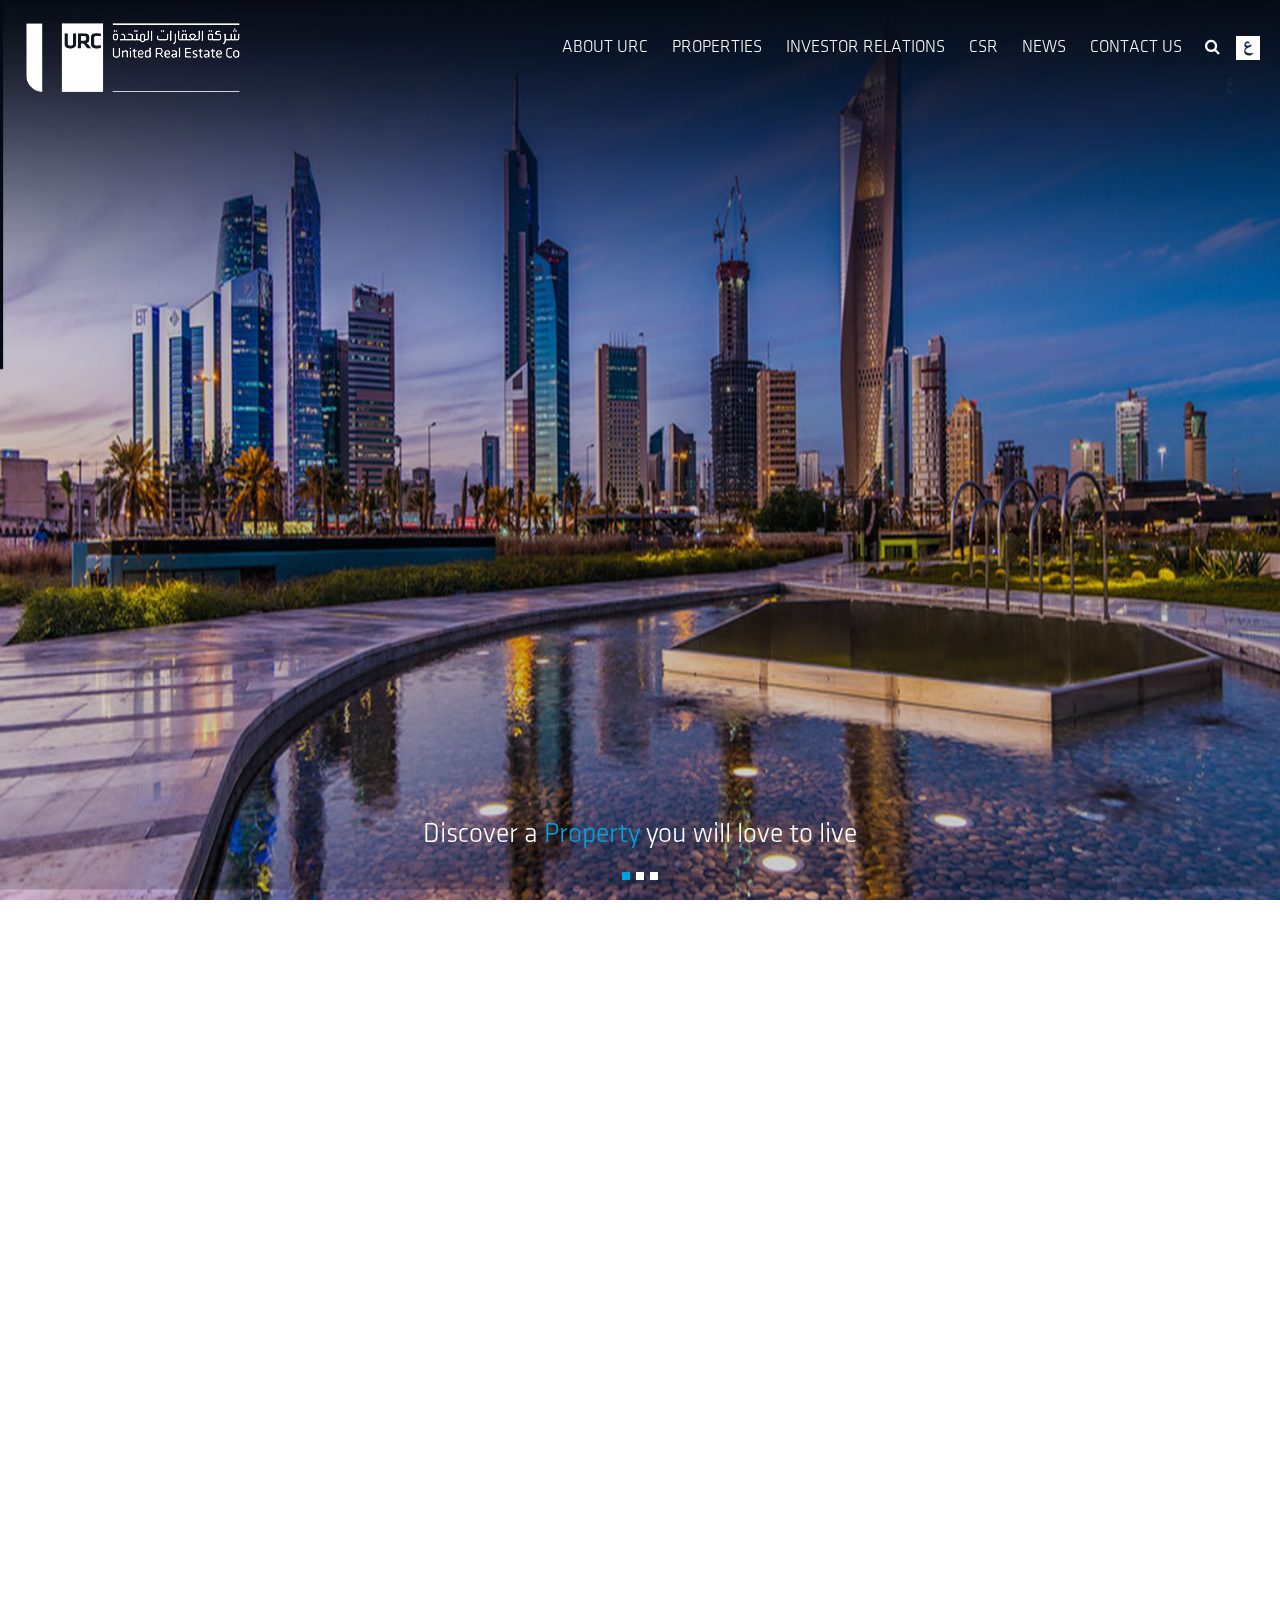
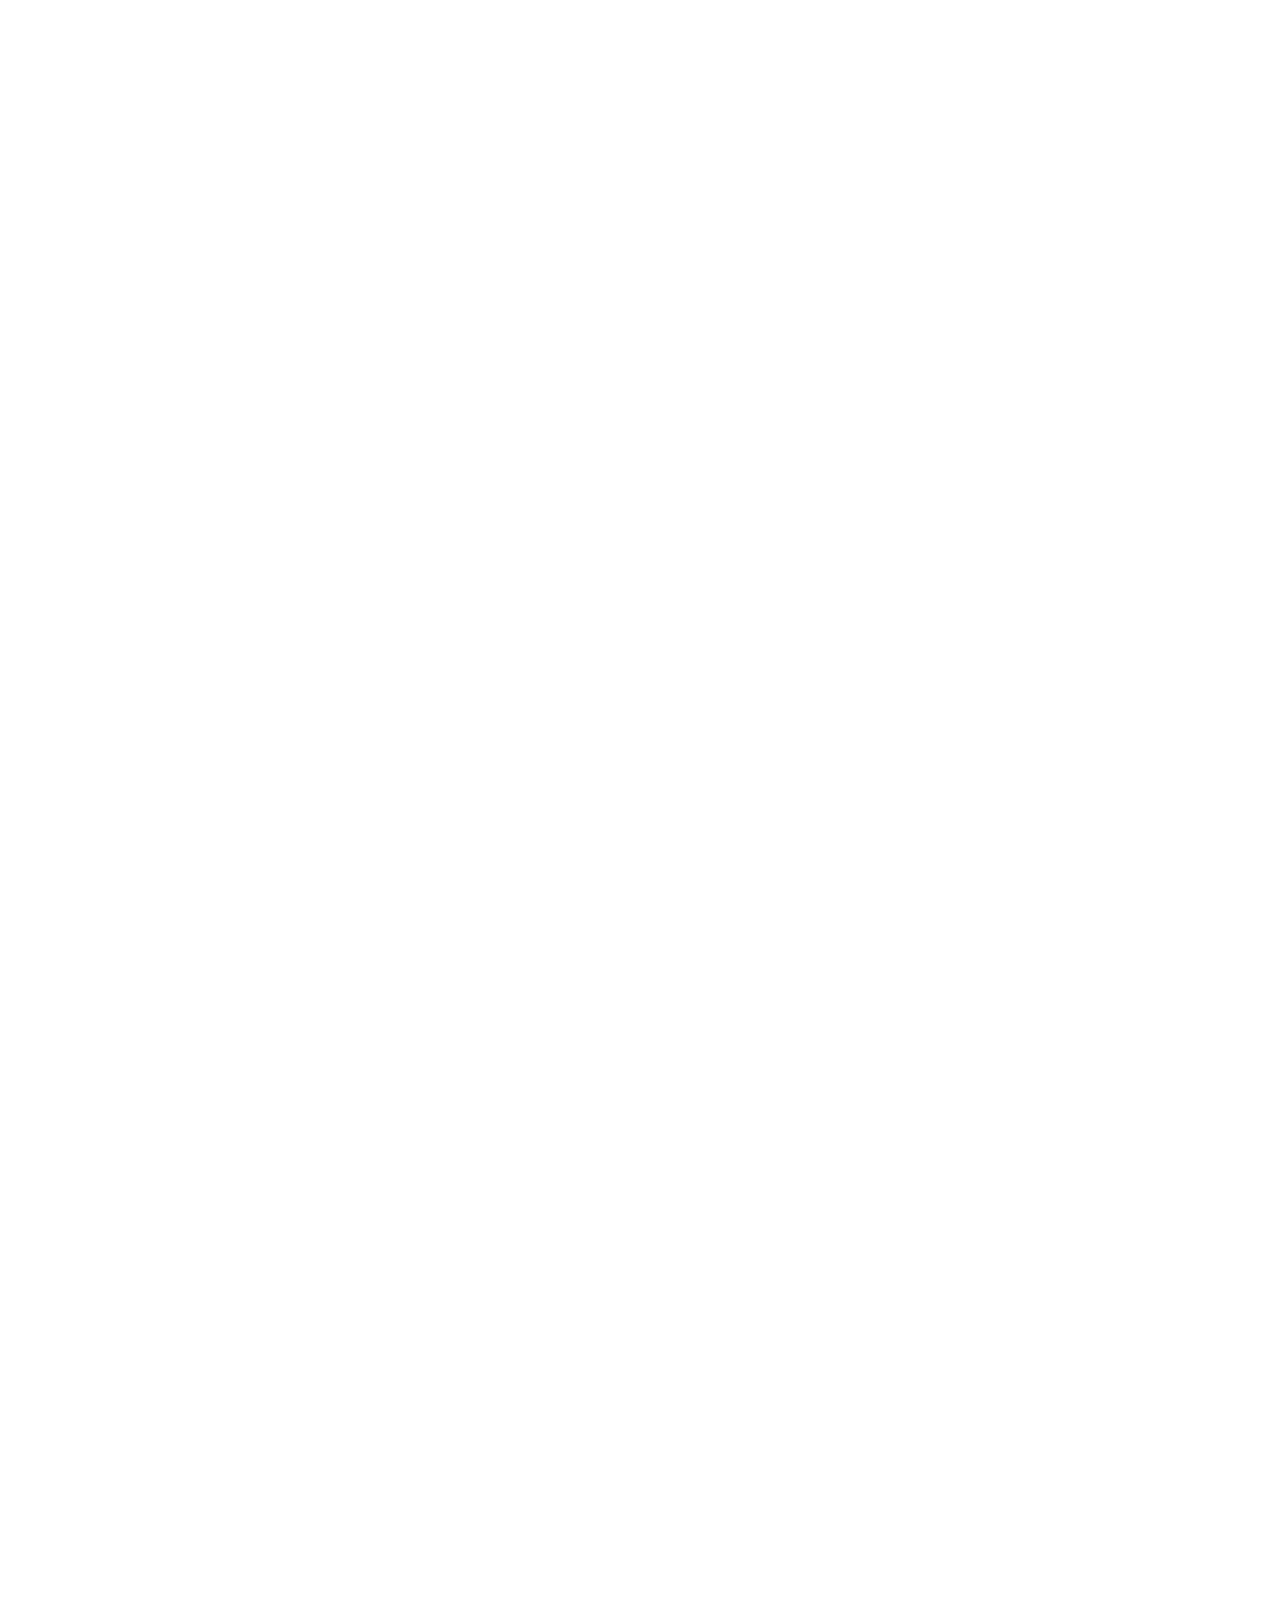
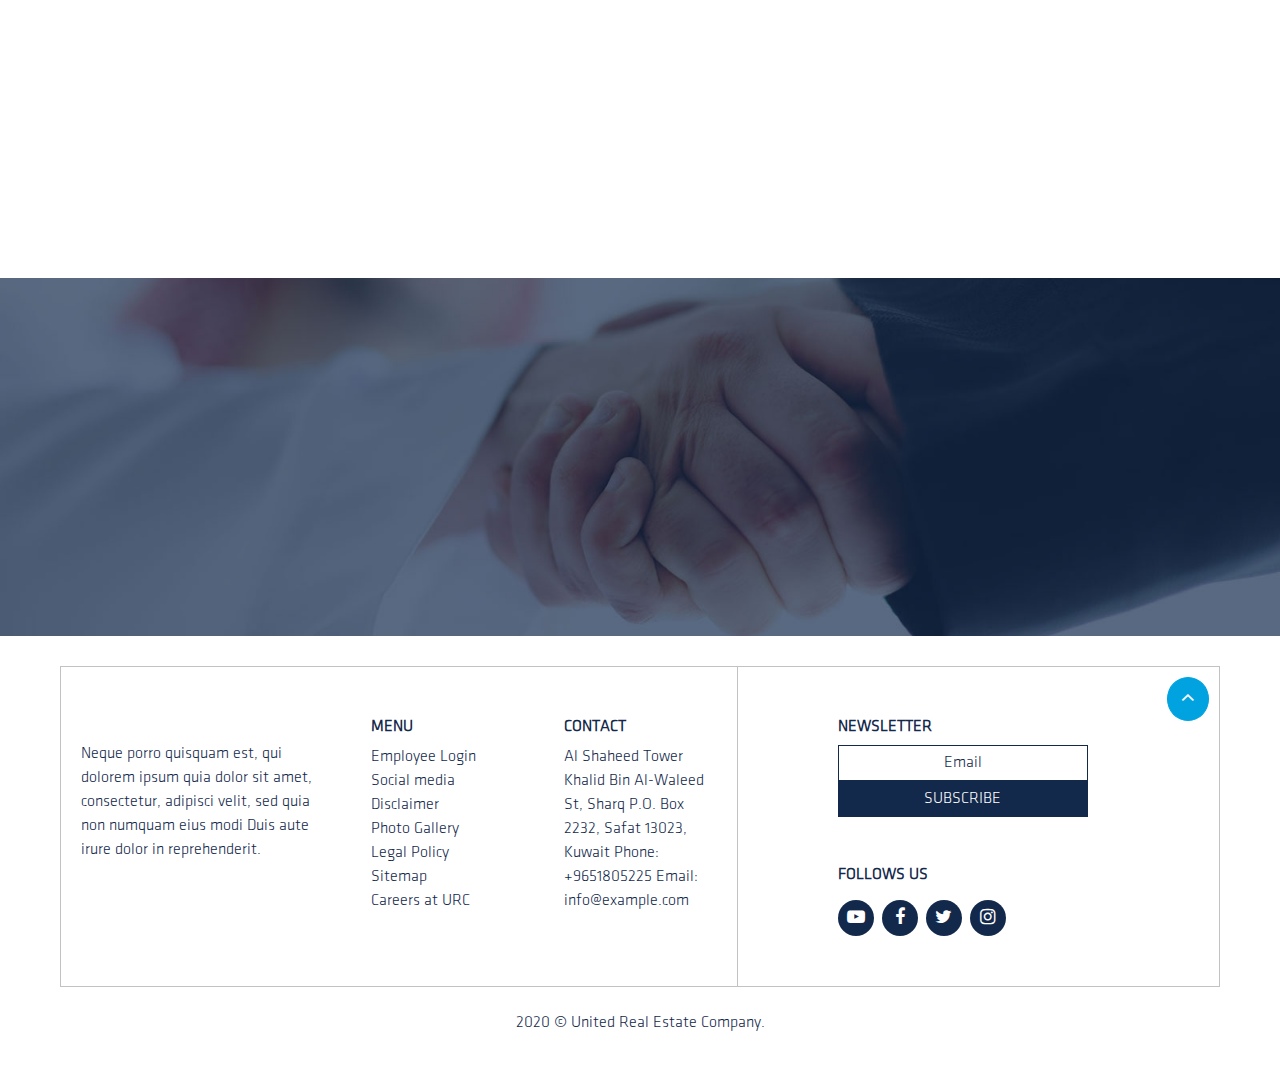
==== commit c73cdb14: "images path" ====
--- a/index.html
+++ b/index.html
@@ -96,7 +96,7 @@
             </div>
             <div class="carousel-inner">
                 <div class="carousel-item active" style="height: 600px;">
-                    <img src="../V1/images/Banner-Img1.jpg" class="d-block w-100" alt="..." style="height: 100%;">
+                    <img src="./images/Banner-Img1.jpg" class="d-block w-100" alt="..." style="height: 100%;">
                 </div>
                 <div class="carousel-item" style="height: 600px;">
                     <video class="video-fluid" autoplay loop muted>
@@ -498,4 +498,4 @@
     </style>
 </body>
 
-</html>+</html>
